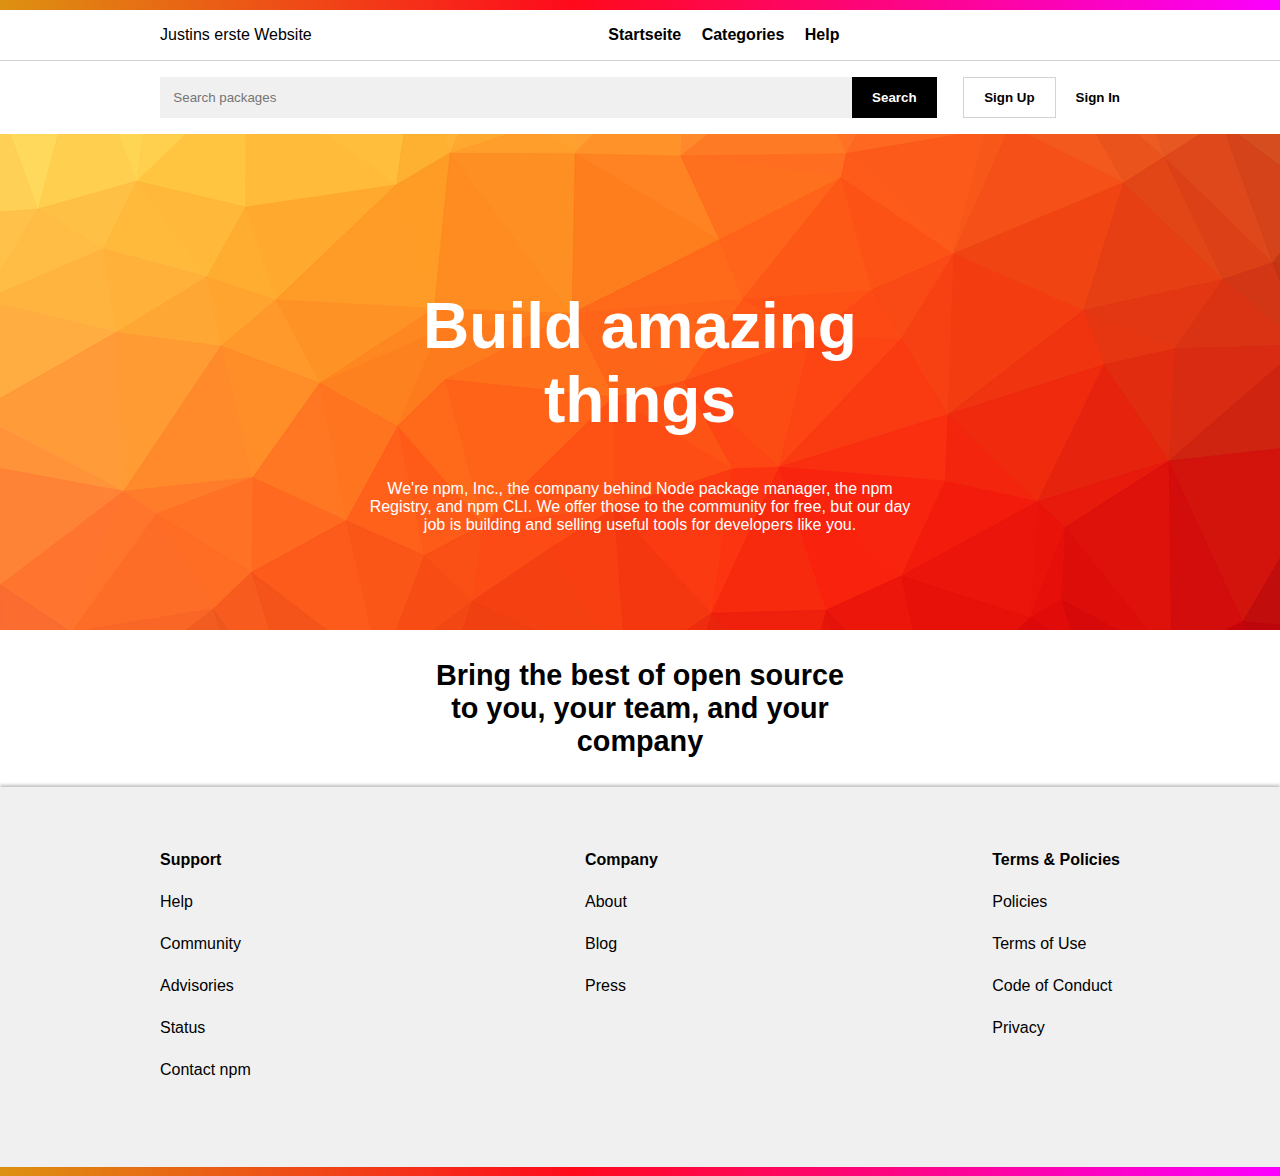
==== docs/index.html @ 24aa2f30 "ersterPush" ====
<!DOCTYPE html>
<html>
    <head>
        <meta charset="utf-8" />
        <title>Aufgabe: npmjs.com – Musterlösung</title>
        <meta name="viewport" content="width=device-width, initial-scale=1">
        <link rel="stylesheet" href="style.css" />
        <link href="https://cdn.jsdelivr.net/npm/bootstrap@5.3.2/dist/css/bootstrap.min.css" rel="stylesheet" integrity="sha384-T3c6CoIi6uLrA9TneNEoa7RxnatzjcDSCmG1MXxSR1GAsXEV/Dwwykc2MPK8M2HN" crossorigin="anonymous">
        <script src="https://cdn.jsdelivr.net/npm/bootstrap@5.3.2/dist/js/bootstrap.bundle.min.js" integrity="sha384-C6RzsynM9kWDrMNeT87bh95OGNyZPhcTNXj1NW7RuBCsyN/o0jlpcV8Qyq46cDfL" crossorigin="anonymous"></script>
        <style>
            <!--
                /* Regel um Breite von Container zu visualisieren */
                /* .container-sm { background-color: yellow;} */
            -->
        </style>
    </head>
    <body>
        <!-- Kopfbereich mit Navigation und Suche -->
        <header>
            <nav class="max-width">
                <div id="slogan">
                    Justins erste Website
                </div>
                <ul>
                    <li>
                        <a class="btn btn-primary" href="beispiele/GlossarMitAccordion.html">Startseite</a>
                    </li>
                    <li>
                        <a  class="btn btn-primary" href="beispiele/FotogallerieMitCarousel.html">Categories</a>
                    </li>
                    <li>
                        <a  class="btn btn-primary" href="beispiele/W3cNamedColorsCards.html">Help</a>
                    </li>
                </ul>
                <div class="d-grid gap-4">


</div>
            </nav>

            <div class="line"></div>

            <div id="searchbar" class="max-width">
                <input type="text" placeholder="Search packages" />
                <button class="black">Search</button>
                <button class="white">Sign Up</button>
                <button class="transparent">Sign In</button>
            </div>
        </header>

        <!-- Hauptbereich mit dem Jumbotron -->
        <main>
            <section class="jumbotron">
                <div>
                    <h1>
                        Build amazing things
                    </h1>
                    <p>
                        We're npm, Inc., the company behind Node package manager,
                        the npm Registry, and npm CLI. We offer those to the community
                        for free, but our day job is building and selling useful tools
                        for developers like you.
                    </p>
                </div>
            </section>

            <section class="narrow">
                <div>
                    Bring the best of open source to you, your team, and your company
                </div>
            </section>
        </main>

        <!-- Fußbereich mit weiterer Navigation -->
        <footer>
            <div class="max-width">
                <ul>
                    <li class="bold">
                        Support
                    </li>
                    <li>
                        <a href="#">
                            Help
                        </a>
                    </li>
                    <li>
                        <a href="#">
                            Community
                        </a>
                    </li>
                    <li>
                        <a href="#">
                            Advisories
                        </a>
                    </li>
                    <li>
                        <a href="#">
                            Status
                        </a>
                    </li>
                    <li>
                        <a href="#">
                            Contact npm
                        </a>
                    </li>
                </ul>

                <ul>
                    <li class="bold">
                        Company
                    </li>
                    <li>
                        <a href="#">
                            About
                        </a>
                    </li>
                    <li>
                        <a href="#">
                            Blog
                        </a>
                    </li>
                    <li>
                        <a href="#">
                            Press
                        </a>
                    </li>
                </ul>

                <ul>
                    <li class="bold">
                        Terms &amp; Policies
                    </li>
                    <li>
                        <a href="#">
                            Policies
                        </a>
                    </li>
                    <li>
                        <a href="#">
                            Terms of Use
                        </a>
                    </li>
                    <li>
                        <a href="#">
                            Code of Conduct
                        </a>
                    </li>
                    <li>
                        <a href="#">
                            Privacy
                        </a>
                    </li>
                </ul>
            </div>
        </footer>
    </body>
</html>
---- docs/style.css ----
/* =============================================================================
 * HINWEIS ZU DIESER MUSTERLÖSUNG:
 *
 * Hier wird extrem viel mit dem FlexBox-Algorithmus (display: flex) gearbeitet,
 * um mehrere Elemente nebeneinander anzuordnen, die Höhe und Breite der Elemente
 * zu maximieren und diese zu zentrieren. Dadurch passt sich das Layout
 * automatisch an die maximale Breite des Bildschirms an, ganz egal wie groß
 * oder klein diese ist. (Reponsive ist das Layout deshalb aber noch nicht, da
 * hierfür bei zu kleinen Bildschirmen auf klassische, übereinander gestapelte
 * Layouts umgeschaltet werden müsste. Aber beachte, wie die Musterlösung
 * harmonischer als das Original wirkt, da sich alle Elemente schön bündig
 * links, mittig und rechts ausrichten).
 *
 * Letztlich ist das aber nur eine mögliche Lösung. Vor Einführung der FlexBox
 * war es üblich, Layouts wie diese mit festen Größenangaben zu realisieren.
 * Dies führt allerdings dazu, dass der nicht genutzte Bereich links und
 * rechts vom Layout immer größer wird, je höher die Bildschirmauflösung ist,
 * da die Breite ja immer gleich bleibt. Wollte man trotzdem anstelle von
 * FlexBox immer noch so arbeiten, könnte man heute die Größenangaben in `vw`
 * und `vh` vornehmen, um sierelativ zur Breite oder Höhe des Browsers
 * (Viewports) zu definieren.
 *
 * Es gilt also wie so oft in der Webentwicklung: Viele Wege führen nach Rom.
 * ============================================================================= */

/**
 * Allgemeine Definitionen
 */
html, body {
    margin: 0;
    padding: 0;
}

html {
    /* Bunte Streifen oben und unten. Der Trick ist hier, dass dem <html>-
     * Element ein Farbverlauf aus Hintergrund gegeben wird, der dadurch
     * automatisch die gesamte Seite ausfüllt. Der eigentliche Inhalt der
     * Seite im <body> wird durch den Flexbox-Algorithmus so angeordnet,
     * dass dieser mindestens den gesamten Bildschirm abzüglich 0.6em Padding
     * oben und unten ausfüllt, selbst wenn der <body> gar keinen Inhalt
     * besitzt. Die Hintergrundfarbe des <body> wird daher auf weiß gesetzt,
     * um den Farbverlauf in der Mitte zu überdecken.
     */
    background: rgb(221,145,17);
    background: linear-gradient(90deg, rgba(221,145,17,1) 0%, rgba(255,9,28,1) 45%, rgba(250,0,255,1) 100%);

    min-height: 100%;
    padding-top: 0.6em;
    padding-bottom: 0.6em;
    box-sizing: border-box;

    display: flex;
    flex-direction: column;
}

body {
    font-family: sans-serif;
    font-size: 12pt;

    flex-grow: 1;
    background-color: white;

    /* Flexbox, um den Footer nach unten zu drücken, auch wenn im <main>
     * zu wenig oder kein Inhalt steht. Das <main> besitzt hierzu passend
     * noch die Anweisung "flex-grow: 1", um Header und Footer auseinander
     * zu drücken.
     */
    display: flex;
    flex-direction: column;
    justify-content: center;
    align-items: stretch;
}

a, a:visited {
    color: black;
    text-decoration: none;
}

a:hover {
    text-decoration: underline;
}

.bold {
    font-weight: bold;
}

.line {
    padding: 0;
    border: 0px solid lightgrey;
    border-bottom-width: 1px;
}

.max-width {
    max-width: 75vw;
    margin: 0 auto;
}

/**
 * Kopfbereich
 */
header > * {
    padding-top: 1em;
    padding-bottom: 1em;
        
}

header nav {
    display: flex;
    justify-content: space-between;

}

header nav ul {
    list-style: none;
    padding: 0;
    margin: 0;
   
}

header nav li {
    display: inline;
    padding-left: 1em;
    font-weight: bold;
}


#searchbar {
    display: flex;
    justify-content: space-between;

}

#searchbar input {
    border: 0px solid transparent;
    background-color: #f0f0f0;
    padding: 1em;

    flex-grow: 1;
}

#searchbar button {
    border: 0px solid transparent;
    background: none;

    padding-left: 1.5em;
    padding-right: 1.5em;

    font-weight: bold;
}

#searchbar button.black {
    background: black;
    color: white;
    margin-right: 2em;
}

#searchbar button.white {
    background: white;
    color: black;
    border: 1px solid lightgrey;
}

#searchbar button.transparent {
    padding-right: 0;
}

/**
 * Hauptbereich
 */
main {
    flex-grow: 1;
}

main > section {
    display: flex;
    justify-content: center;
}

main > section.jumbotron {
    background-image: url(jumbotron-hintergrund.png);
    background-size: cover;
    background-position: center;

    color: white;
    text-align: center;

    padding-top: 7em;
    padding-bottom: 5em;
}

main > section.jumbotron > div {
    max-width: 35em;
}

main > section.jumbotron h1 {
    font-size: 400%;
}

main > section.narrow > div {
    font-weight: bold;
    font-size: 180%;

    max-width: 15em;
    text-align: center;

    margin-top: 1em;
    margin-bottom: 1em;
}

/**
 * Fußbereich
 */
footer {
    background-color: #f0f0f0;
    box-shadow: 0px -2px 3px rgba(0,0,0, 0.25);

    padding-top: 3em;
    padding-bottom: 3em;
}

footer > div {
    display: flex;
    justify-content: space-between;
}

footer ul {
    list-style: none;
    padding: 0;
}

footer li {
    margin-bottom: 1.5em;
}
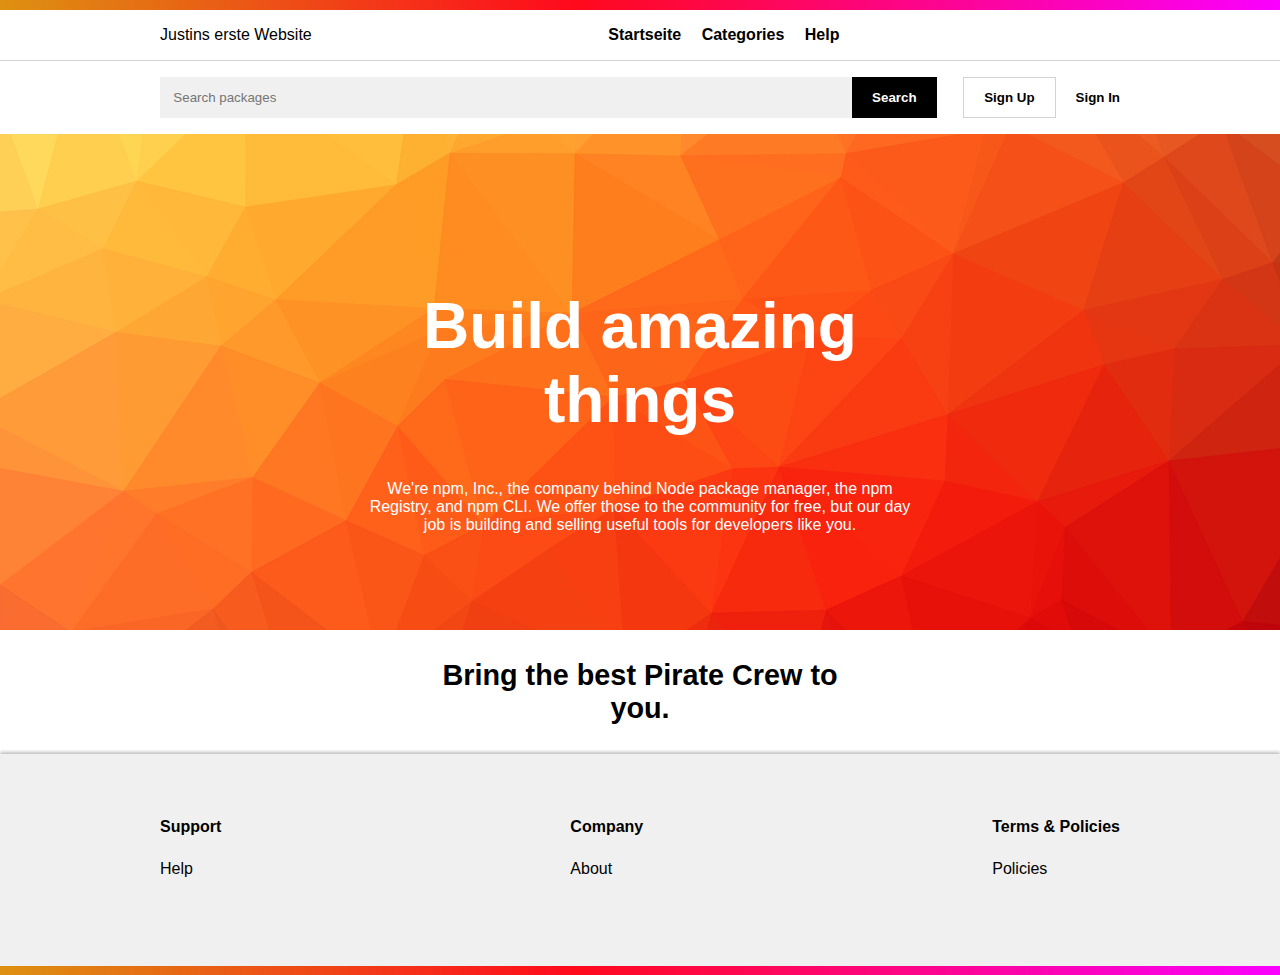
==== commit ccbb9c54: "zweiter Push" ====
--- a/docs/index.html
+++ b/docs/index.html
@@ -23,13 +23,13 @@
                 </div>
                 <ul>
                     <li>
-                        <a class="btn btn-primary" href="beispiele/GlossarMitAccordion.html">Startseite</a>
+                        <a class="btn btn-primary" href="index.html">Startseite</a>
                     </li>
                     <li>
-                        <a  class="btn btn-primary" href="beispiele/FotogallerieMitCarousel.html">Categories</a>
+                        <a  class="btn btn-primary" href="FotogallerieMitCarousel.html">Categories</a>
                     </li>
                     <li>
-                        <a  class="btn btn-primary" href="beispiele/W3cNamedColorsCards.html">Help</a>
+                        <a  class="btn btn-primary" href="Help.html">Help</a>
                     </li>
                 </ul>
                 <div class="d-grid gap-4">
@@ -66,7 +66,7 @@
 
             <section class="narrow">
                 <div>
-                    Bring the best of open source to you, your team, and your company
+                    Bring the best Pirate Crew to you.
                 </div>
             </section>
         </main>
@@ -79,49 +79,19 @@
                         Support
                     </li>
                     <li>
-                        <a href="#">
+                        <a href="beispiele/Help.html">
                             Help
                         </a>
                     </li>
-                    <li>
-                        <a href="#">
-                            Community
-                        </a>
-                    </li>
-                    <li>
-                        <a href="#">
-                            Advisories
-                        </a>
-                    </li>
-                    <li>
-                        <a href="#">
-                            Status
-                        </a>
-                    </li>
-                    <li>
-                        <a href="#">
-                            Contact npm
-                        </a>
-                    </li>
-                </ul>
+                 </ul>
 
                 <ul>
                     <li class="bold">
                         Company
                     </li>
                     <li>
-                        <a href="#">
+                        <a href="beispiele/About.html">
                             About
-                        </a>
-                    </li>
-                    <li>
-                        <a href="#">
-                            Blog
-                        </a>
-                    </li>
-                    <li>
-                        <a href="#">
-                            Press
                         </a>
                     </li>
                 </ul>
@@ -131,23 +101,8 @@
                         Terms &amp; Policies
                     </li>
                     <li>
-                        <a href="#">
+                        <a href="beispiele/Policies.html">
                             Policies
-                        </a>
-                    </li>
-                    <li>
-                        <a href="#">
-                            Terms of Use
-                        </a>
-                    </li>
-                    <li>
-                        <a href="#">
-                            Code of Conduct
-                        </a>
-                    </li>
-                    <li>
-                        <a href="#">
-                            Privacy
                         </a>
                     </li>
                 </ul>
